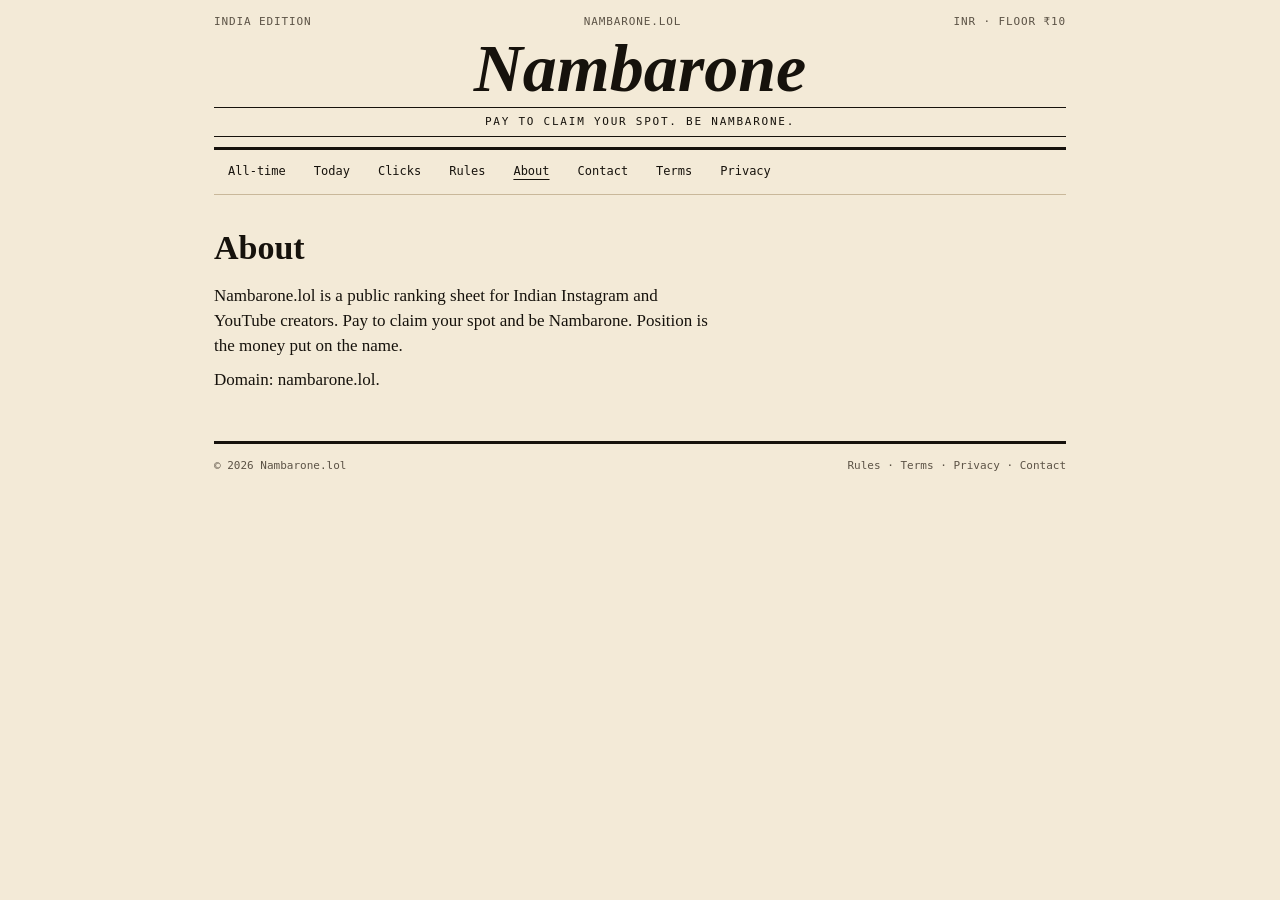
==== about.html @ fc499491 "Add files via upload" ====
<!DOCTYPE html>
<html lang="en">
<head>
  <meta charset="UTF-8" />
  <meta name="viewport" content="width=device-width, initial-scale=1" />
  
  <link rel="icon" href="favicon.svg" type="image/svg+xml" />
  <link rel="icon" href="favicon.ico" sizes="32x32" />
  <link rel="apple-touch-icon" href="favicon.svg" />
  <meta property="og:type" content="website" />
  <meta property="og:site_name" content="Nambarone.lol" />
  <meta property="og:title" content="Nambarone.lol — Pay to claim your spot. Be Nambarone." />
  <meta property="og:description" content="Public ranking sheet for Indian Instagram and YouTube creators. Rank is what you pay. Floor ₹10." />
  <meta property="og:image" content="https://nambarone.lol/og.png" />
  <meta property="og:url" content="https://nambarone.lol/" />
  <meta name="twitter:card" content="summary_large_image" />
  <meta name="twitter:title" content="Nambarone.lol — Pay to claim your spot. Be Nambarone." />
  <meta name="twitter:description" content="Public ranking sheet for Indian Instagram and YouTube creators. Rank is what you pay. Floor ₹10." />
  <meta name="twitter:image" content="https://nambarone.lol/og.png" />
  <meta name="theme-color" content="#f3ead7" />
  <meta name="description" content="Pay to claim your spot and be Nambarone. Public ranking sheet for Indian Instagram and YouTube creators. Floor ₹10." />
  <title>About — Nambarone.lol</title>
  <style>
:root {
  --paper: #f3ead7;
  --ink: #16120c;
  --muted: #5c5346;
  --rule: #c9b89a;
  --red: #c1121f;
  --red-d: #8b0d16;
  --cream: #fff8ea;
}
* { box-sizing: border-box; margin: 0; padding: 0; }
html, body { background: var(--paper); color: var(--ink); min-height: 100vh; }
body { font-family: Georgia, "Times New Roman", serif; line-height: 1.45; }
a { color: inherit; text-decoration: none; }
.mast { border-bottom: 3px solid var(--ink); padding: 14px 0 10px; }
.mast-top {
  display: flex; justify-content: space-between; align-items: baseline; gap: 8px; flex-wrap: wrap;
  font-family: ui-monospace, Menlo, Consolas, monospace;
  font-size: 11px; letter-spacing: 0.08em; text-transform: uppercase; color: var(--muted);
}
.wordmark {
  font-family: Georgia, "Times New Roman", serif; font-style: italic;
  font-size: clamp(40px, 8vw, 68px); line-height: 0.9; text-align: center;
  padding: 8px 0 4px; font-weight: 700;
}
.tagline {
  text-align: center;
  font-family: ui-monospace, Menlo, Consolas, monospace;
  font-size: 11px; letter-spacing: 0.16em; text-transform: uppercase;
  border-top: 1px solid var(--ink); border-bottom: 1px solid var(--ink);
  padding: 6px 0; margin-top: 4px;
}
nav.ed {
  display: flex; flex-wrap: wrap; justify-content: center;
  font-family: ui-monospace, Menlo, Consolas, monospace; font-size: 12px;
  border-bottom: 1px solid var(--rule);
}
nav.ed a { padding: 10px 12px; }
nav.ed a.on, nav.ed a:hover { text-decoration: underline; text-underline-offset: 4px; }
.sheet { max-width: 880px; margin: 0 auto; padding: 0 18px 72px; }
.kicker {
  font-family: ui-monospace, Menlo, Consolas, monospace; font-size: 11px;
  letter-spacing: 0.16em; text-transform: uppercase; color: var(--red);
  margin: 28px 0 8px;
}
h1.hed { font-size: clamp(28px, 5vw, 44px); font-weight: 700; letter-spacing: -0.03em; line-height: 1.05; }
.deck { margin: 10px 0 22px; color: var(--muted); max-width: 58ch; font-size: 18px; }
.stats { display: grid; grid-template-columns: repeat(3, 1fr); border: 1px solid var(--ink); margin: 18px 0 28px; }
.stat { padding: 12px 14px; border-right: 1px solid var(--ink); }
.stat:last-child { border-right: 0; }
.stat b { display: block; font-size: 22px; font-variant-numeric: tabular-nums; }
.stat span {
  font-family: ui-monospace, Menlo, Consolas, monospace; font-size: 10px;
  letter-spacing: 0.1em; text-transform: uppercase; color: var(--muted);
}
@media (max-width: 640px) {
  .stats { grid-template-columns: 1fr; }
  .stat { border-right: 0; border-bottom: 1px solid var(--ink); }
}
.claim { background: var(--cream); border: 1px solid var(--ink); padding: 16px; margin-bottom: 28px; }
.claim h2 {
  font-family: ui-monospace, Menlo, Consolas, monospace; font-size: 11px;
  letter-spacing: 0.14em; text-transform: uppercase; margin-bottom: 12px;
}
.grid3 { display: grid; grid-template-columns: 1fr 150px 210px; gap: 8px; }
@media (max-width: 700px) { .grid3 { grid-template-columns: 1fr; } }
input, select, textarea, button {
  font: 15px/1.3 ui-monospace, Menlo, Consolas, monospace;
  border: 1px solid var(--ink); background: #fff; color: var(--ink);
  padding: 10px; border-radius: 0;
}
textarea { width: 100%; min-height: 120px; font-family: Georgia, serif; }
.amt { display: flex; }
.amt button { width: 40px; cursor: pointer; background: var(--paper); }
.amt input { flex: 1; min-width: 0; }
.actions { display: flex; flex-wrap: wrap; gap: 8px; margin-top: 10px; align-items: center; }
button.go { background: var(--red); color: #fff; border-color: var(--red-d); font-weight: 600; cursor: pointer; }
button.quiet { background: transparent; cursor: pointer; }
.fine { font-family: ui-monospace, Menlo, Consolas, monospace; font-size: 11px; color: var(--muted); margin-top: 8px; }
.filters { display: flex; flex-wrap: wrap; gap: 6px; margin: 0 0 14px; }
.filters button {
  background: transparent; cursor: pointer; font-size: 11px;
  letter-spacing: 0.06em; text-transform: uppercase; padding: 6px 8px;
}
.filters button.on { background: var(--ink); color: var(--paper); }
table.board { width: 100%; border-collapse: collapse; font-size: 16px; }
table.board th {
  font-family: ui-monospace, Menlo, Consolas, monospace; font-size: 10px;
  letter-spacing: 0.12em; text-transform: uppercase; text-align: left;
  border-bottom: 2px solid var(--ink); padding: 8px 6px;
}
table.board td { padding: 12px 6px; border-bottom: 1px solid var(--rule); vertical-align: top; }
table.board tr.one td { background: #f7d7d4; }
.r { font-family: ui-monospace, Menlo, Consolas, monospace; font-weight: 600; color: var(--red); width: 48px; }
.name { font-weight: 700; }
.sub { display: block; font-size: 13px; color: var(--muted); font-family: ui-monospace, Menlo, Consolas, monospace; }
.money { font-variant-numeric: tabular-nums; font-weight: 700; white-space: nowrap; }
.take { font-family: ui-monospace, Menlo, Consolas, monospace; font-size: 11px; text-decoration: underline; cursor: pointer; color: var(--red); }
.prose { max-width: 62ch; }
.prose h1 { font-size: 34px; margin: 28px 0 12px; }
.prose h2 { font-size: 22px; margin: 22px 0 8px; }
.prose p, .prose li { margin-bottom: 10px; font-size: 17px; }
.prose ul { padding-left: 20px; }
.prose a { color: var(--red); text-decoration: underline; }
.act { font-size: 15px; padding: 8px 0; border-bottom: 1px dotted var(--rule); }
footer.col {
  margin-top: 48px; padding-top: 14px; border-top: 3px solid var(--ink);
  display: flex; justify-content: space-between; gap: 12px; flex-wrap: wrap;
  font-family: ui-monospace, Menlo, Consolas, monospace; font-size: 11px; color: var(--muted);
}
.toast {
  position: fixed; bottom: 16px; left: 50%; transform: translateX(-50%);
  background: var(--ink); color: var(--paper); padding: 10px 14px;
  font-family: ui-monospace, Menlo, Consolas, monospace; font-size: 12px; display: none; z-index: 9;
}

.who { display: flex; gap: 10px; align-items: flex-start; }
.avatar {
  width: 44px; height: 44px; object-fit: cover; flex: none;
  border: 1px solid var(--ink); background: #ddd;
}
.avatar.lg { width: 64px; height: 64px; }

html { -webkit-text-size-adjust: 100%; }
.sheet { padding-left: 14px; padding-right: 14px; }
button.go, button.quiet, .take, nav.ed a { min-height: 44px; display: inline-flex; align-items: center; }
input, select, button { font-size: 16px; } /* prevent iOS zoom */
nav.ed {
  justify-content: flex-start;
  overflow-x: auto;
  -webkit-overflow-scrolling: touch;
  flex-wrap: nowrap;
  scrollbar-width: none;
}
nav.ed::-webkit-scrollbar { display: none; }
nav.ed a { white-space: nowrap; padding: 12px 14px; }

@media (max-width: 760px) {
  .wordmark { font-size: 42px; padding: 10px 0 6px; }
  .tagline { letter-spacing: 0.08em; font-size: 10px; padding: 8px 4px; }
  h1.hed { font-size: 28px; }
  .deck { font-size: 16px; }
  .mast-top { justify-content: center; text-align: center; }
  .claim { padding: 14px; }
  .grid3 { grid-template-columns: 1fr; }
  .amt { width: 100%; }
  .actions { flex-direction: column; align-items: stretch; }
  .actions button { width: 100%; justify-content: center; }
  .filters { overflow-x: auto; flex-wrap: nowrap; -webkit-overflow-scrolling: touch; }
  .filters button { flex: none; }

  table.board thead { display: none; }
  table.board, table.board tbody { display: block; width: 100%; }
  table.board tr {
    display: grid;
    grid-template-columns: 52px 1fr;
    grid-template-areas:
      "rank who"
      "meta meta"
      "take take";
    gap: 8px 10px;
    border: 1px solid var(--ink);
    margin: 0 0 10px;
    padding: 12px;
    background: var(--cream);
  }
  table.board tr.one { background: #f7d7d4; }
  table.board td { border: 0; padding: 0; }
  table.board td.r {
    grid-area: rank; font-size: 22px; padding-top: 6px;
  }
  table.board td:nth-child(2) { grid-area: who; }
  table.board td.money,
  table.board td:nth-child(6) { display: none; }
  table.board td.money:nth-child(3),
  table.board td.money:nth-child(4),
  table.board td.money:nth-child(5) {
    display: inline;
  }
  .mob-meta { grid-area: meta; display: flex; flex-wrap: wrap; gap: 8px 14px; font-family: ui-monospace, Menlo, Consolas, monospace; font-size: 12px; }
  .mob-take { grid-area: take; }
  .mob-take .take {
    display: flex; justify-content: center; width: 100%;
    border: 1px solid var(--ink); padding: 10px; text-decoration: none;
    background: #fff;
  }
  .avatar { width: 48px; height: 48px; }
  footer.col { flex-direction: column; }
}

@media (min-width: 761px) {
  .mob-meta, .mob-take { display: none; }
}

.visits {
  display: block; margin-top: 6px;
  font-family: ui-monospace, Menlo, Consolas, monospace;
  font-size: 11px; color: var(--red); letter-spacing: 0.02em;
}
.visits b { font-size: 13px; }
a.name { font-weight: 700; }
a.name:hover, .who a:hover { text-decoration: underline; }

.take.share { display: block; margin-top: 6px; color: var(--ink); }
.slip-wrap {
  display: none; position: fixed; inset: 0; background: rgba(22,18,12,.45);
  z-index: 30; align-items: center; justify-content: center; padding: 18px;
}
.slip {
  width: min(420px, 100%); background: var(--paper); border: 2px solid var(--ink);
  padding: 20px 18px 16px; position: relative;
  box-shadow: 6px 8px 0 #16120c;
}
.slip h3 { font-size: 26px; line-height: 1.1; margin: 4px 0 10px; }
.slip-name { font-weight: 700; font-size: 18px; }
.slip-x {
  position: absolute; top: 8px; right: 8px; background: transparent; cursor: pointer;
}
.slip-shares { display: flex; flex-wrap: wrap; gap: 8px; margin: 14px 0 8px; }
.slip-shares button {
  background: var(--cream); cursor: pointer;
}
@media (max-width: 760px) {
  .mob-take .take.share { margin-top: 8px; }
}
.launch-note { border: 1px dashed var(--red); padding: 10px 12px; margin: 18px 0; font-family: ui-monospace, Menlo, Consolas, monospace; font-size: 12px; background: #fff8ea; }
.launch-note b { color: var(--red); }
</style>
</head>
<body>
  <div class="sheet">
    <header class="mast">
      <div class="mast-top">
        <span>India edition</span>
        <span>nambarone.lol</span>
        <span>INR · floor ₹10</span>
      </div>
      <div class="wordmark"><a href="index.html">Nambarone</a></div>
      <div class="tagline">Pay to claim your spot. Be Nambarone.</div>
    </header>
    <nav class="ed">
      <a class="" href="index.html">All-time</a>
<a class="" href="today.html">Today</a>
<a class="" href="clicks.html">Clicks</a>
<a class="" href="rules.html">Rules</a>
<a class="on" href="about.html">About</a>
<a class="" href="contact.html">Contact</a>
<a class="" href="terms.html">Terms</a>
<a class="" href="privacy.html">Privacy</a>
    </nav>
    
    <article class="prose">
      <h1>About</h1>
      <p>Nambarone.lol is a public ranking sheet for Indian Instagram and YouTube creators. Pay to claim your spot and be Nambarone. Position is the money put on the name.</p>
      <p>Domain: nambarone.lol.</p>
    </article>

    <footer class="col">
      <div>© 2026 Nambarone.lol</div>
      <div><a href="rules.html">Rules</a> · <a href="terms.html">Terms</a> · <a href="privacy.html">Privacy</a> · <a href="contact.html">Contact</a></div>
    </footer>
  </div>
  <div class="toast" id="toast"></div>
  
</body>
</html>
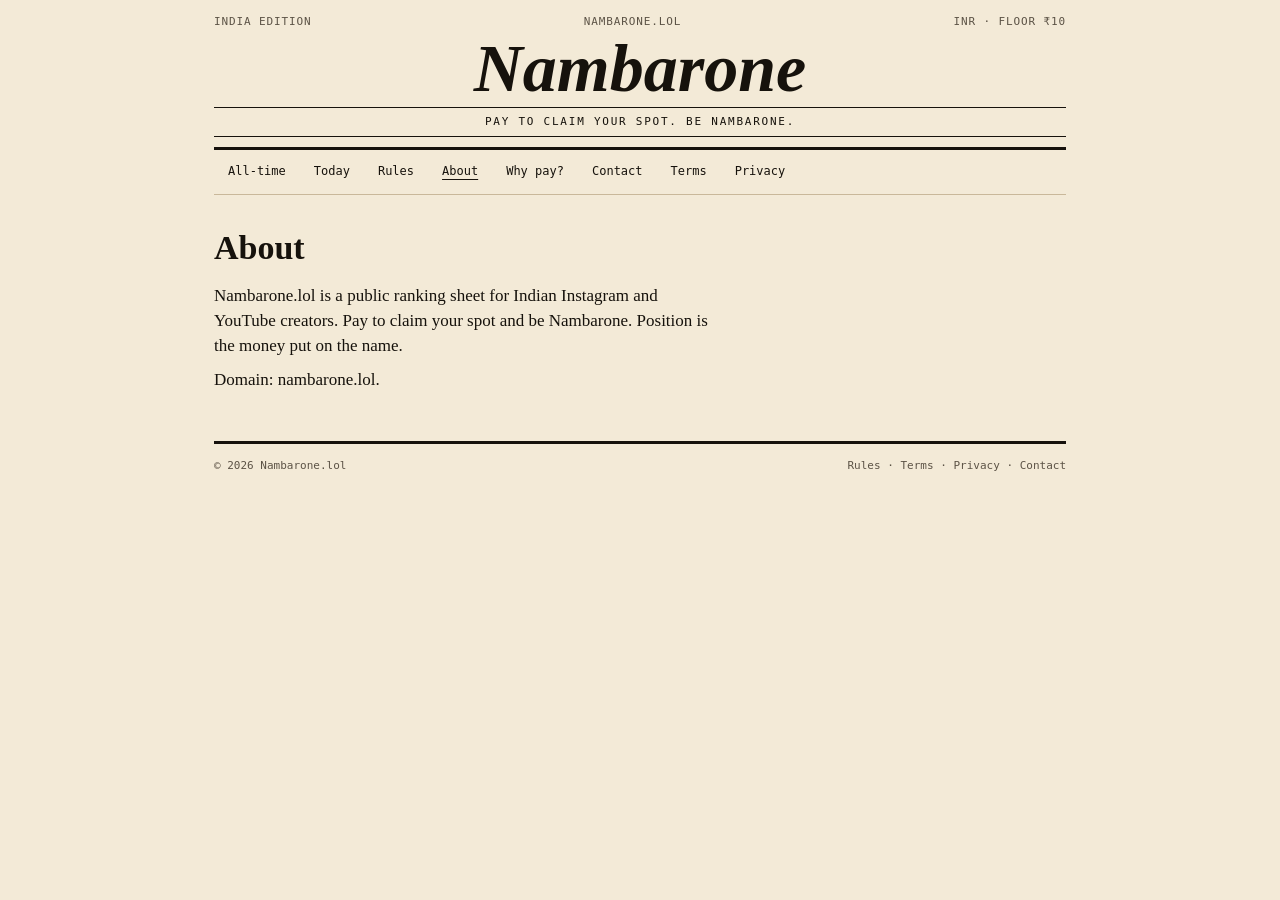
==== commit e390baba: "Deploy final Nambarone D1 build" ====
--- a/about.html
+++ b/about.html
@@ -263,9 +263,9 @@
     <nav class="ed">
       <a class="" href="index.html">All-time</a>
 <a class="" href="today.html">Today</a>
-<a class="" href="clicks.html">Clicks</a>
 <a class="" href="rules.html">Rules</a>
 <a class="on" href="about.html">About</a>
+<a class="" href="why-pay.html">Why pay?</a>
 <a class="" href="contact.html">Contact</a>
 <a class="" href="terms.html">Terms</a>
 <a class="" href="privacy.html">Privacy</a>
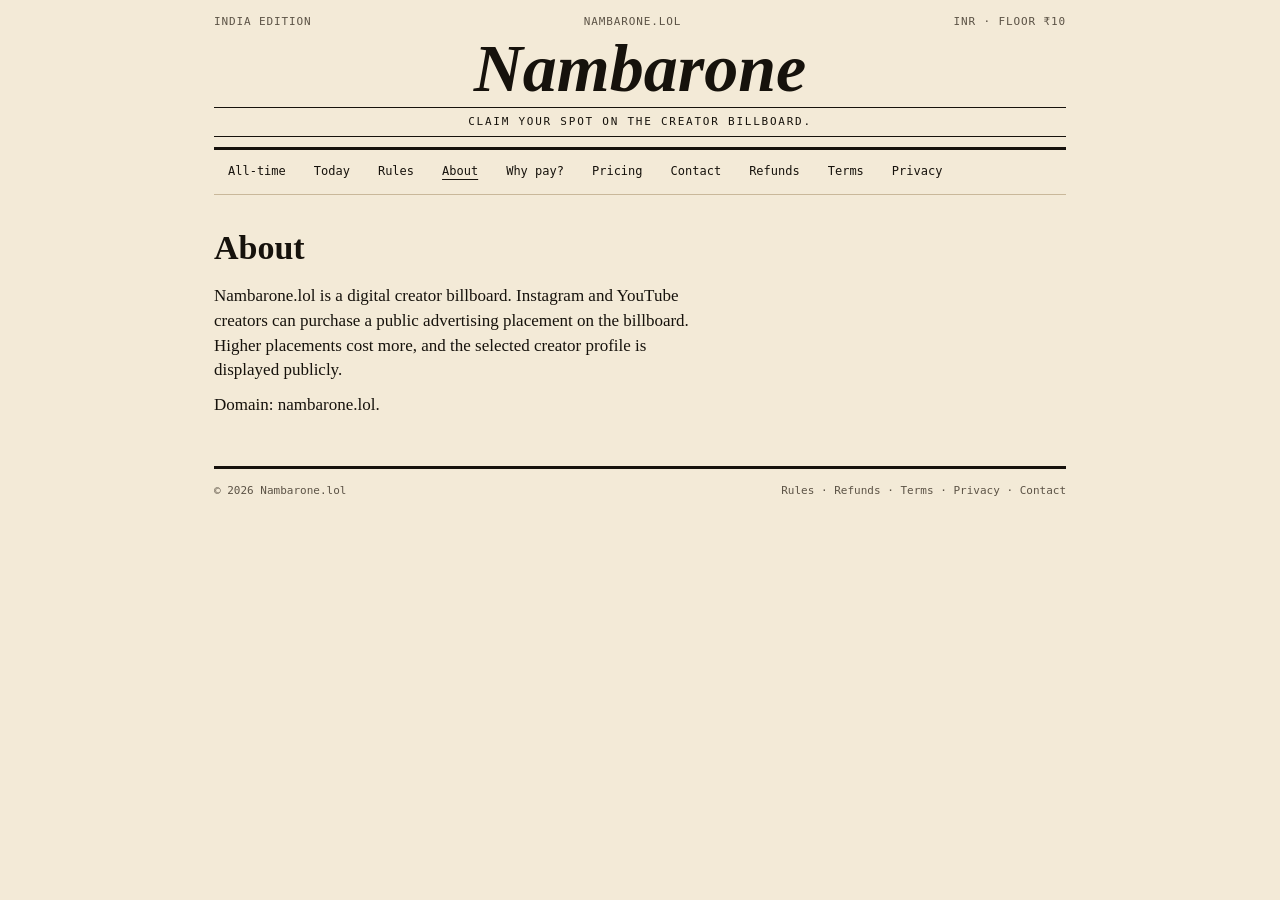
==== commit 7098a63e: "Update Nambarone to creator billboard" ====
--- a/about.html
+++ b/about.html
@@ -9,16 +9,16 @@
   <link rel="apple-touch-icon" href="favicon.svg" />
   <meta property="og:type" content="website" />
   <meta property="og:site_name" content="Nambarone.lol" />
-  <meta property="og:title" content="Nambarone.lol — Pay to claim your spot. Be Nambarone." />
+  <meta property="og:title" content="Nambarone.lol — Claim your spot on the creator billboard." />
   <meta property="og:description" content="Public ranking sheet for Indian Instagram and YouTube creators. Rank is what you pay. Floor ₹10." />
   <meta property="og:image" content="https://nambarone.lol/og.png" />
   <meta property="og:url" content="https://nambarone.lol/" />
   <meta name="twitter:card" content="summary_large_image" />
-  <meta name="twitter:title" content="Nambarone.lol — Pay to claim your spot. Be Nambarone." />
+  <meta name="twitter:title" content="Nambarone.lol — Claim your spot on the creator billboard." />
   <meta name="twitter:description" content="Public ranking sheet for Indian Instagram and YouTube creators. Rank is what you pay. Floor ₹10." />
   <meta name="twitter:image" content="https://nambarone.lol/og.png" />
   <meta name="theme-color" content="#f3ead7" />
-  <meta name="description" content="Pay to claim your spot and be Nambarone. Public ranking sheet for Indian Instagram and YouTube creators. Floor ₹10." />
+  <meta name="description" content="Digital creator billboard for Indian Instagram and YouTube creators. Claim a public placement from ₹10." />
   <title>About — Nambarone.lol</title>
   <style>
 :root {
@@ -258,7 +258,7 @@
         <span>INR · floor ₹10</span>
       </div>
       <div class="wordmark"><a href="index.html">Nambarone</a></div>
-      <div class="tagline">Pay to claim your spot. Be Nambarone.</div>
+      <div class="tagline">Claim your spot on the creator billboard.</div>
     </header>
     <nav class="ed">
       <a class="" href="index.html">All-time</a>
@@ -266,20 +266,22 @@
 <a class="" href="rules.html">Rules</a>
 <a class="on" href="about.html">About</a>
 <a class="" href="why-pay.html">Why pay?</a>
+<a class="" href="pricing.html">Pricing</a>
 <a class="" href="contact.html">Contact</a>
+<a class="" href="refund.html">Refunds</a>
 <a class="" href="terms.html">Terms</a>
 <a class="" href="privacy.html">Privacy</a>
     </nav>
     
     <article class="prose">
       <h1>About</h1>
-      <p>Nambarone.lol is a public ranking sheet for Indian Instagram and YouTube creators. Pay to claim your spot and be Nambarone. Position is the money put on the name.</p>
+      <p>Nambarone.lol is a digital creator billboard. Instagram and YouTube creators can purchase a public advertising placement on the billboard. Higher placements cost more, and the selected creator profile is displayed publicly.</p>
       <p>Domain: nambarone.lol.</p>
     </article>
 
     <footer class="col">
       <div>© 2026 Nambarone.lol</div>
-      <div><a href="rules.html">Rules</a> · <a href="terms.html">Terms</a> · <a href="privacy.html">Privacy</a> · <a href="contact.html">Contact</a></div>
+      <div><a href="rules.html">Rules</a> · <a href="refund.html">Refunds</a> · <a href="terms.html">Terms</a> · <a href="privacy.html">Privacy</a> · <a href="contact.html">Contact</a></div>
     </footer>
   </div>
   <div class="toast" id="toast"></div>
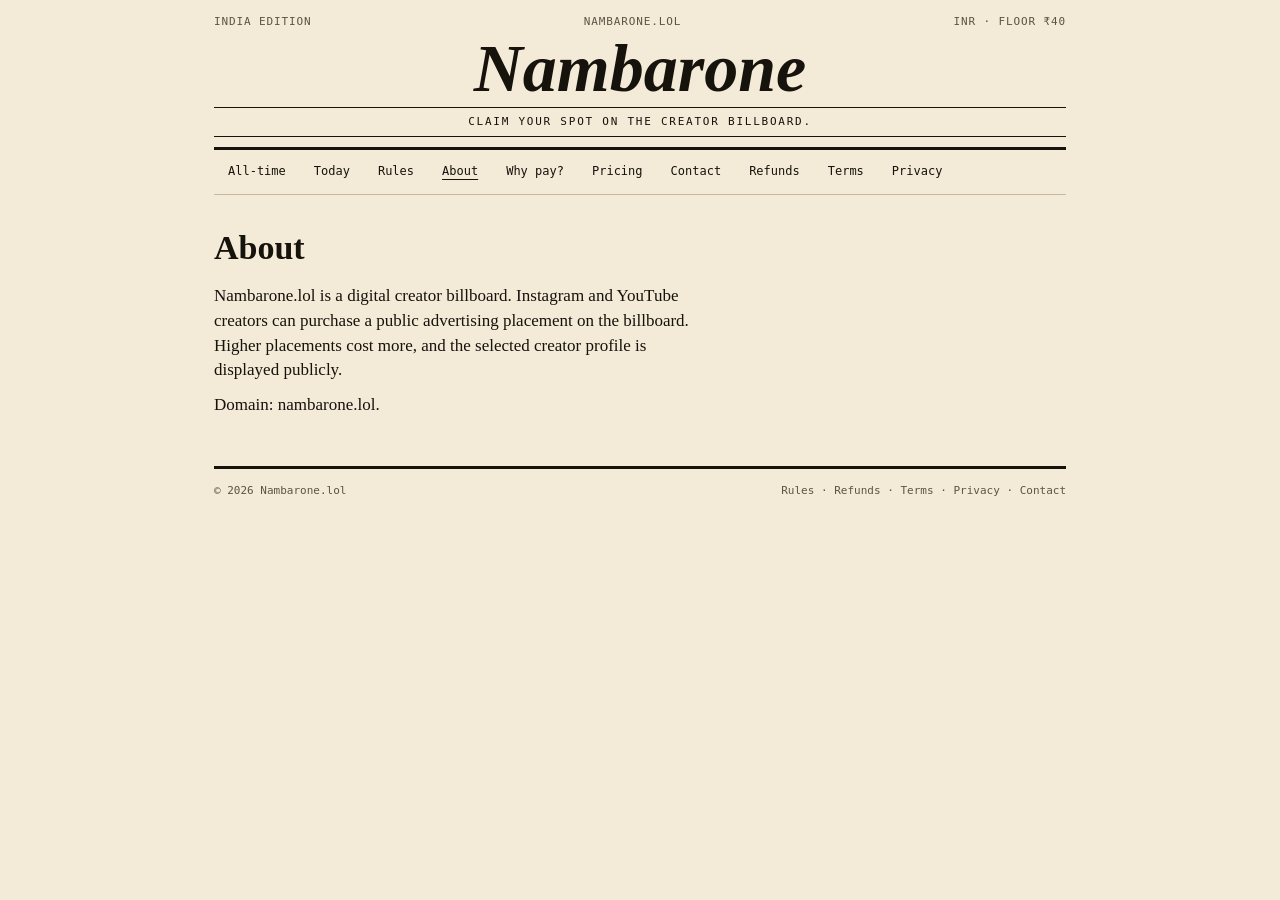
==== commit 6de575b1: "Update minimum placement to ₹40" ====
--- a/about.html
+++ b/about.html
@@ -10,15 +10,15 @@
   <meta property="og:type" content="website" />
   <meta property="og:site_name" content="Nambarone.lol" />
   <meta property="og:title" content="Nambarone.lol — Claim your spot on the creator billboard." />
-  <meta property="og:description" content="Public ranking sheet for Indian Instagram and YouTube creators. Rank is what you pay. Floor ₹10." />
+  <meta property="og:description" content="Public ranking sheet for Indian Instagram and YouTube creators. Rank is what you pay. Floor ₹40." />
   <meta property="og:image" content="https://nambarone.lol/og.png" />
   <meta property="og:url" content="https://nambarone.lol/" />
   <meta name="twitter:card" content="summary_large_image" />
   <meta name="twitter:title" content="Nambarone.lol — Claim your spot on the creator billboard." />
-  <meta name="twitter:description" content="Public ranking sheet for Indian Instagram and YouTube creators. Rank is what you pay. Floor ₹10." />
+  <meta name="twitter:description" content="Public ranking sheet for Indian Instagram and YouTube creators. Rank is what you pay. Floor ₹40." />
   <meta name="twitter:image" content="https://nambarone.lol/og.png" />
   <meta name="theme-color" content="#f3ead7" />
-  <meta name="description" content="Digital creator billboard for Indian Instagram and YouTube creators. Claim a public placement from ₹10." />
+  <meta name="description" content="Digital creator billboard for Indian Instagram and YouTube creators. Claim a public placement from ₹40." />
   <title>About — Nambarone.lol</title>
   <style>
 :root {
@@ -255,7 +255,7 @@
       <div class="mast-top">
         <span>India edition</span>
         <span>nambarone.lol</span>
-        <span>INR · floor ₹10</span>
+        <span>INR · floor ₹40</span>
       </div>
       <div class="wordmark"><a href="index.html">Nambarone</a></div>
       <div class="tagline">Claim your spot on the creator billboard.</div>
